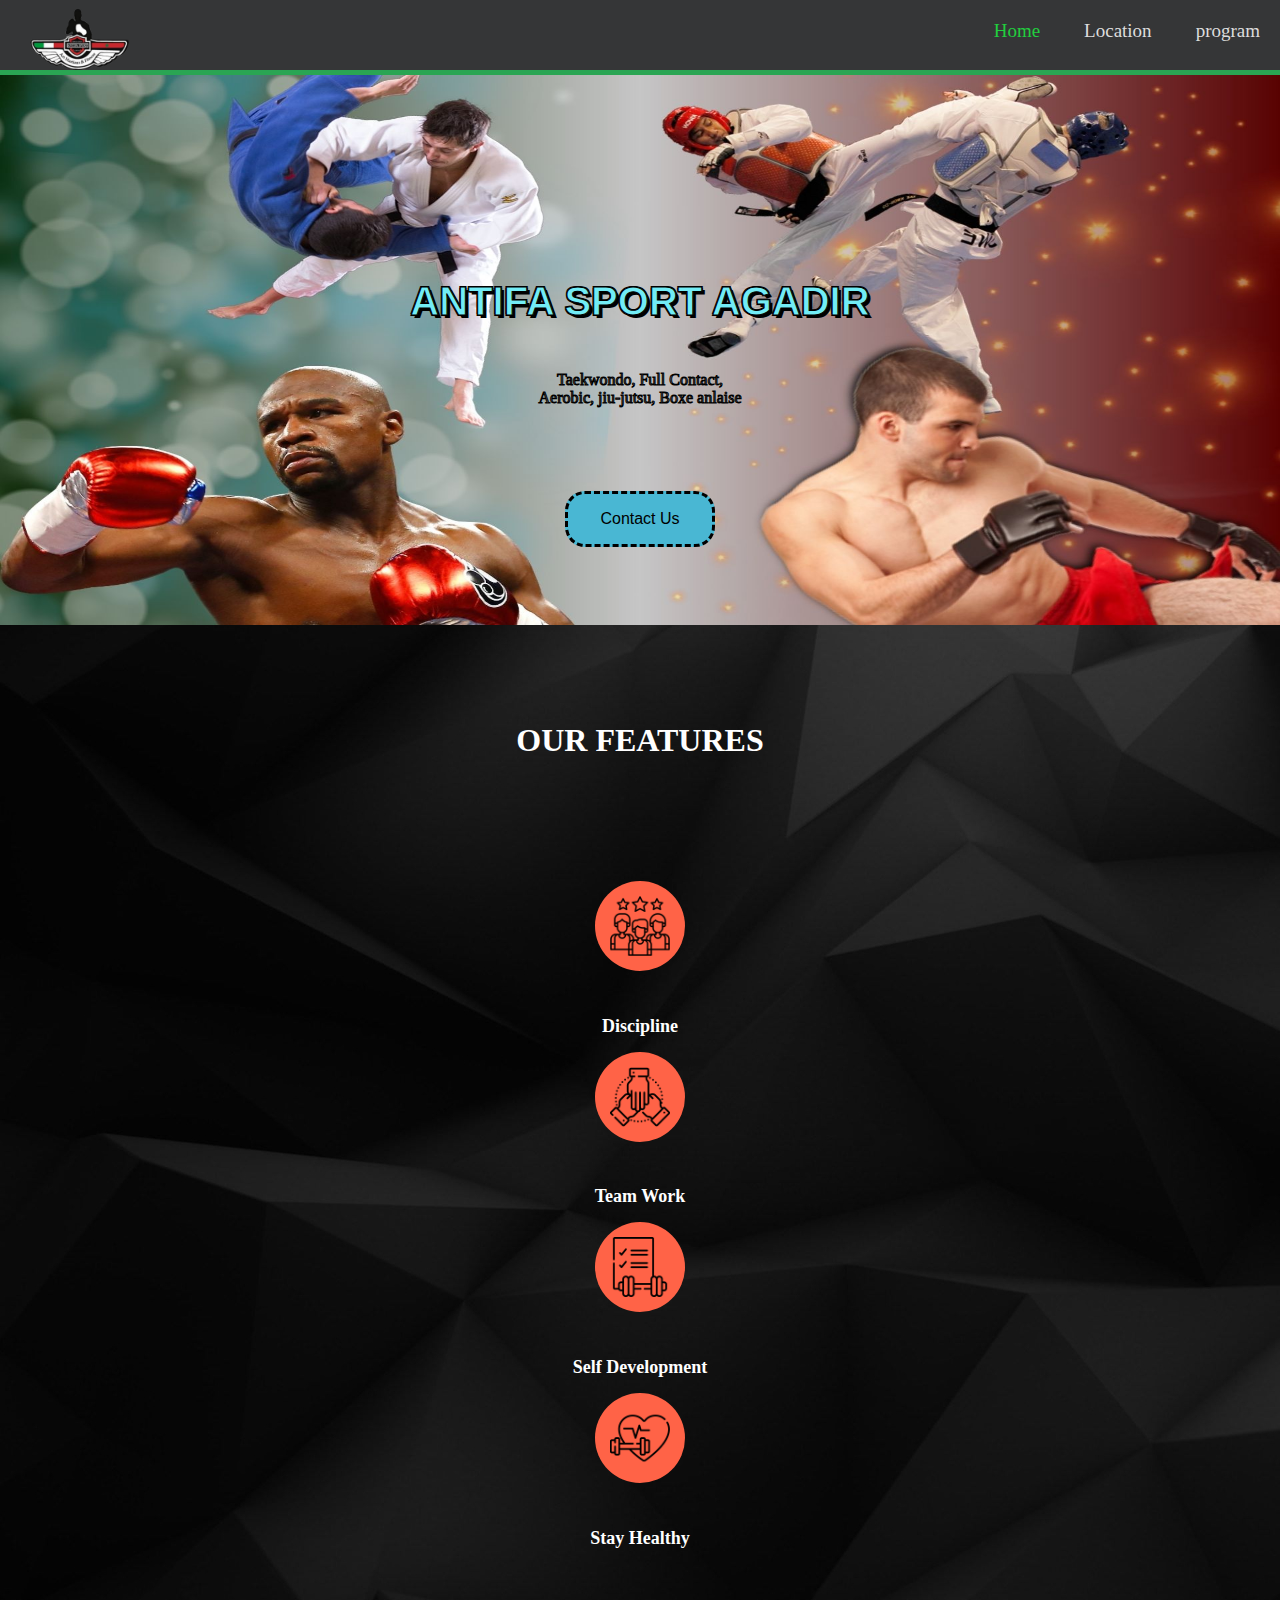
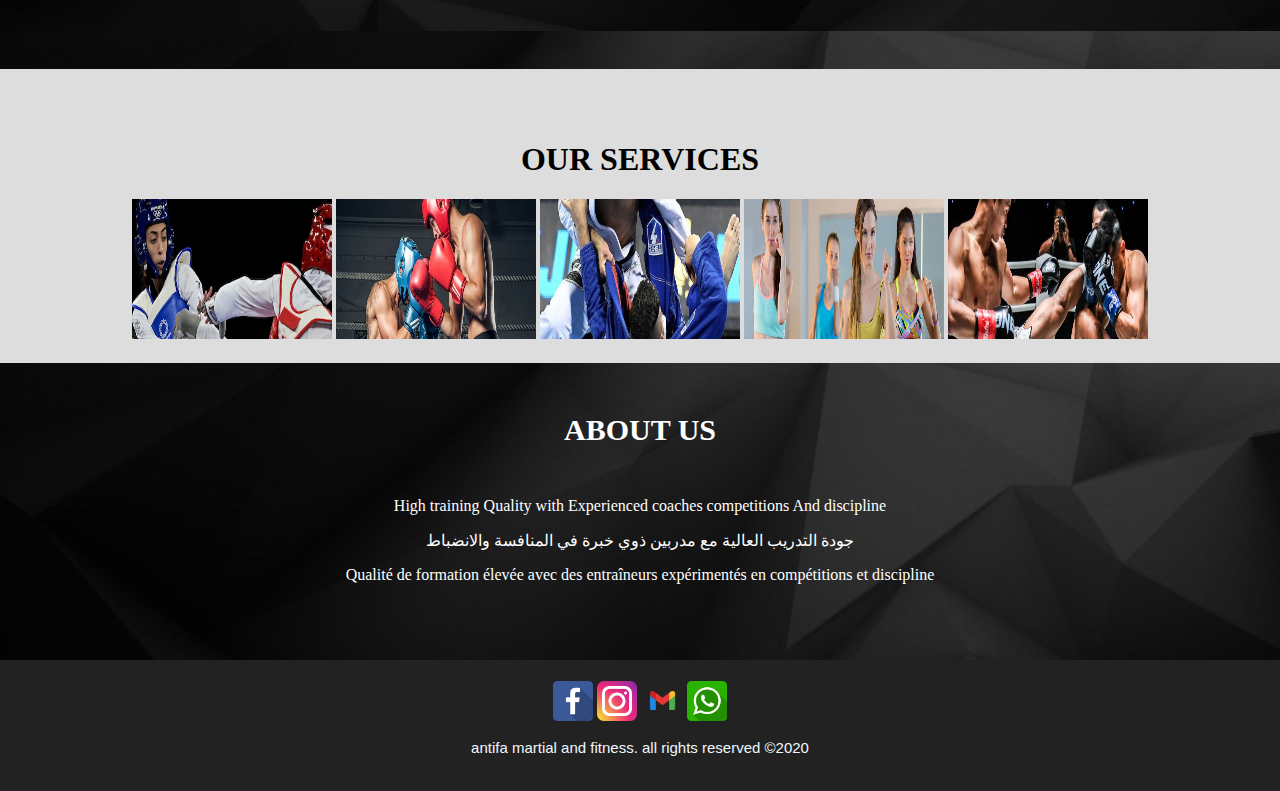
==== index.html @ 759c75d9 "Add files via upload" ====
<!DOCTYPE html>
<html lang="en">
    <head>
        <meta charset="utf-8" />
        <meta name="viewport" content="width=device-width, initial-scale=1.0">
        <title>Antifa martial art</title>
        <link rel="stylesheet" href="style.css" />
    </head>
      <header>
        <div class="navigator">
          <div id="brand">
            <img src="antifa logo.png">
          </div>
          <nav>
            <ul>
              <li id="point">.</li>
              <li><a href="index.html" class="home">Home</a></li>
              <li><a href="https://www.google.com/maps/place/Association+Antifa+Sport.arts+Martiaux/@30.4280939,-9.5553813,945m/data=!3m1!1e3!4m6!3m5!1s0xdb3b7ccee2518c5:0xb1003c17f84c1748!8m2!3d30.4282208!4d-9.5556214!16s%2Fg%2F11h01wq8ck?entry=ttu" target="_blank">Location</a></li>
              <li><a href="program.html">program</a></li>
            </ul>
          </nav>
        </div>
      </header>
      <body class="main-image">
        <div class="glow">
        <img src="Antifa.jpg" class="kid-kick" alt="kid-kick"/>
        <h1>Antifa Sport Agadir</h1>
        <p>Taekwondo, Full Contact, <br>Aerobic, jiu-jutsu, Boxe anlaise</p>
        </div>   
        <a href="contact_us.html" ><button class="btn">Contact Us</button></a><br>
        
      
      </body>
      <body>
        <section>
          <div class="features">
            <div class="features-content">
              <h1>Our Features</h1>
            </div>
            <div class="our-features">
              <div class="col">
                <div class="features-img">
                  <img src="team.png" alt="" >
                </div>
                <h2>Discipline</h2>
              </div>
              <div class="col">
                <div class="features-img">
                  <img src="united.png" alt="" >
                </div>
                <h2>Team Work</h2>
              </div>
              <div class="col">
                <div class="features-img">
                  <img src="training.png" alt="" >
                </div>
                <h2>Self Development</h2>
              </div>
              <div class="col">
                <div class="features-img">
                  <img src="dumbbell.png" alt="" >
                </div>
                <h2>Stay Healthy</h2>
              </div>
  
            </div>
          </div>
        </section>
      </body>

    <body>
      <div class="services">
        <h1>Our Services</h1>
        <img src="competitions.png" alt="taekwondo" >
        <img src="2-boxeurs-1.jpg" alt="box" >
        <img src="_LC57559.jpg" alt="jiu-jutsu" >
        <img src="aerobic.jpg" alt="aerobic" >
        <img src="image-2-1200x800.jpg" alt="full-contact" >

      </div>
    
    </body>
    <section class="about">
      <h1>About Us</h1>
      <p>High training Quality with Experienced coaches competitions And discipline</p>
      <p>جودة التدريب العالية مع مدربين ذوي خبرة في المنافسة والانضباط</p>
      <p>Qualité de formation élevée avec des entraîneurs expérimentés en compétitions et discipline</p>
    </section>
    <footer>
      </section>
      <span><a href="https://www.facebook.com/antifasportagadir" target="_blank"><img src="facebook_icon-icons.com_53612.png" height="40"/></a></span>
      <span><a href="https://www.instagram.com/Antifasportagadir?fbclid=IwAR3iueIXgjaulP9IoSpDu9eFntaBXbZ5-ULc7DLNUVYLTxCJj8kqEUOf7IE" target="_blank"><img src="iconfinder-social-media-applications-3instagram-4102579_113804.png" height="40"></a></span>
      <span><a href="mailto:antifasportagadir@gmail.com"><img src="google_mail_gmail_logo_icon_159346.png" height="41"></a></span>
      <span><a href="https://api.whatsapp.com/send?phone=212615246714" target="_blank" ><img src="whatsapp_icon-icons.com_53606.png" height="40" ></a></span>
      <p>antifa martial and fitness. all rights reserved &copy;2020</p>
    </footer>    
</html>
---- style.css ----
.main-image{
  text-align: center;

}

.kid-kick{
  width: 100%;
  height: 550px;
  
}
.main-image{
  position: relative;
}

.glow h1{
  display: flex;
  justify-content: center;
  flex-direction: column;
  align-items: center;
  position: relative;
  margin-top: -400px;
  padding-bottom: 90px;
  font-size: 40px;
  font-family: 'Gill Sans', 'Gill Sans MT', Calibri, 'Trebuchet MS', sans-serif;
  -webkit-text-stroke: 1px black;
   color: rgb(114, 236, 245);
   text-shadow:
       3px 3px 0 #000,
     -1px -1px 0 #000,  
      1px -1px 0 #000,
      -1px 1px 0 #000,
       1px 1px 0 #000;
}
.glow p{
  margin-top: -70px;
  padding-bottom: 10px;
  -webkit-text-stroke: 1px rgb(0, 0, 0);
  height: 90px;
  color: #868686;
}

.btn{
  background-color: #49b7d3;
  border: none;
  color: black;
  padding: 16px 32px;
  text-align: center;
  font-size: 16px;
  margin: 4px 2px;
  transition: 0.3s;
  cursor: pointer;
  border-radius: 20px;
  border-style: dashed;
}

.btn:hover {
  background-color: #39b14d;
  color:#ffffff;
}


/* width */
::-webkit-scrollbar {
  width: 7px;
}

/* Track */
::-webkit-scrollbar-track {
  box-shadow: inset 0 0 5px grey; 
  border-radius: 10px;
}
 
/* Handle */
::-webkit-scrollbar-thumb {
  background: rgb(23, 141, 52); 
  border-radius: 10px;
}

/* Handle on hover */
::-webkit-scrollbar-thumb:hover {
  background: #dd1b1b; 
}

body{
  padding: 0;
  margin: 0;
  background-color: #ddd;
}

ul{
  margin: 0;
  padding: 0;
  float: right;
}

header{
  color: #ddd;
  background: #353637;
  padding-top: 20px;
  min-height: 50px;
  border-bottom: #2aa553 5px solid;
}

header a {
  color: #ddd;
  text-decoration: none; 
  font-size: 19px;
}
header .home{
  color: #21ce3e;
}

header li{
  display: inline;
  padding: 0 20px 0 20px;
}

header #brand img{
  margin: -50px 30px;
  height: 100px;
  float: left;
  width: auto;

}

ul #point{
  color: #353637;
}

header a:hover{
  color: #21ce3e;
} 

.services{
  text-align: center;
  justify-content: center;
}
.services img{
  height: 140px;
  width: 200px;
}


.services img:hover{
  filter: grayscale(0);
  cursor: pointer;
  transform: scale(1.1);
}

.span #a-img{
  justify-content: space-between;
  cursor: pointer;
  
}

.about{
  background-color: black;
  color: #ffffff;
  padding-bottom: 60px;
  background-image: url(wallpaperflare.com_wallpaper.jpg);

}
.about h1{
  font-family:Cambria, Cochin, Georgia, Times, 'Times New Roman', serif;
  font-size: 30px;
  padding-bottom: 30px;
}

body h1{
  font-size: 32px;
  text-transform: uppercase;
  padding-top: 50px;

}

/*.................our features....................*/
.features{
  background-color: black;
  padding-bottom: 5px;
  padding-top: 100px;
  padding-left: 100px;
  padding-right: 100px;
  text-align: center;
  background-image: url(wallpaperflare.com_wallpaper.jpg);
}

.features h1{
  color: white;
  text-align: center;
  text-transform: uppercase;
}

.features h2{
  color: white;
  text-align: center;
  font-size: 18px;
}

.our-features{
  display: block;
  justify-content: space-between;
  align-items: center;
  padding-bottom: 100px;
  padding-top: 100px;
  padding-right: 15px;
  padding-left: 15px;

}

.our-features .col{
  padding-left: 20px;
  padding-right: 20px;
  text-align: center;
  justify-content: center;
}

.features-img{
  height: 90px;
  width: 90px;
  border-radius: 50%;
  display: inline-block;
  background-color: tomato;
  transition: all 0.3s;
  margin-bottom: 30px;
}

.features-img img{
  height: 60px;
  width: 60px;
  margin-top: 15px;
}








footer{
  padding: 20px;
  margin-top: 20px;
  color: aliceblue;
  background-color: rgb(34, 34, 34);
  text-align: center;
  font-size: 15px;
  font-family: 'Segoe UI', Tahoma, Geneva, Verdana, sans-serif;
  margin-top: 0px;

}
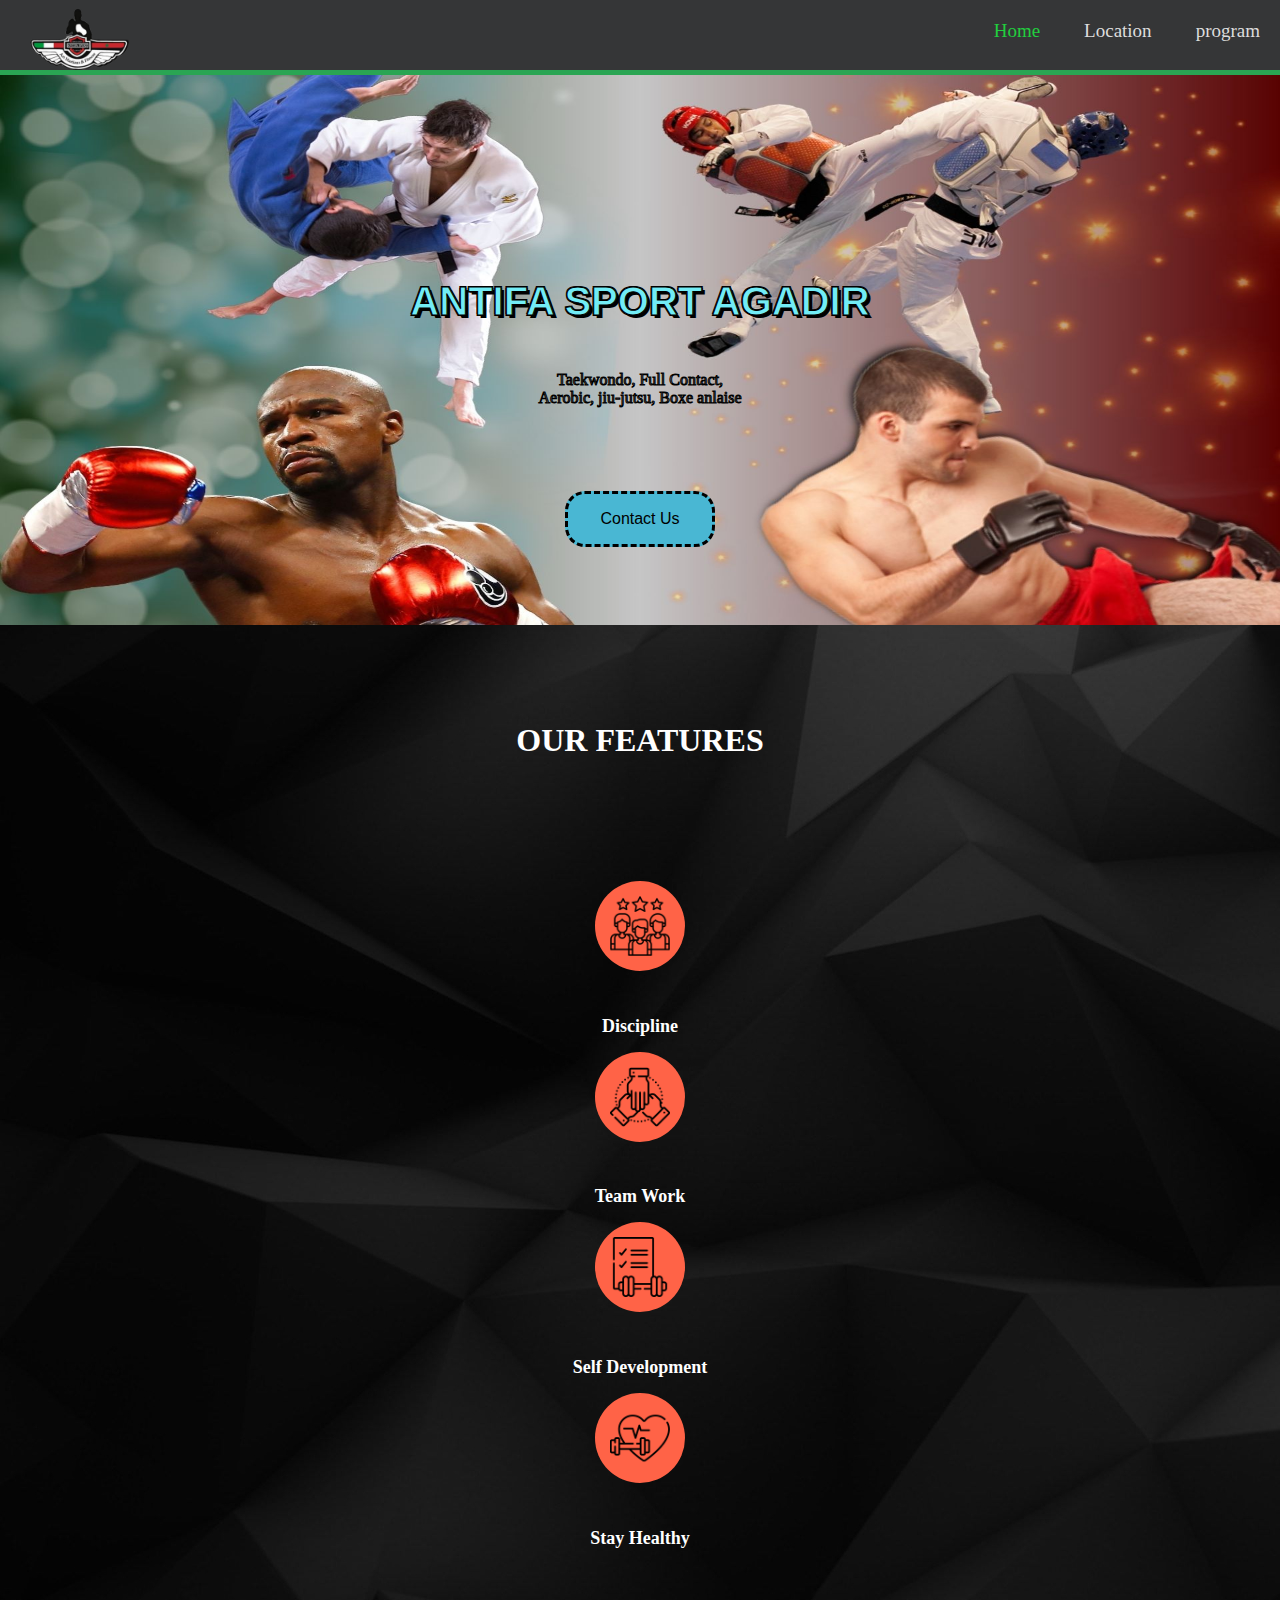
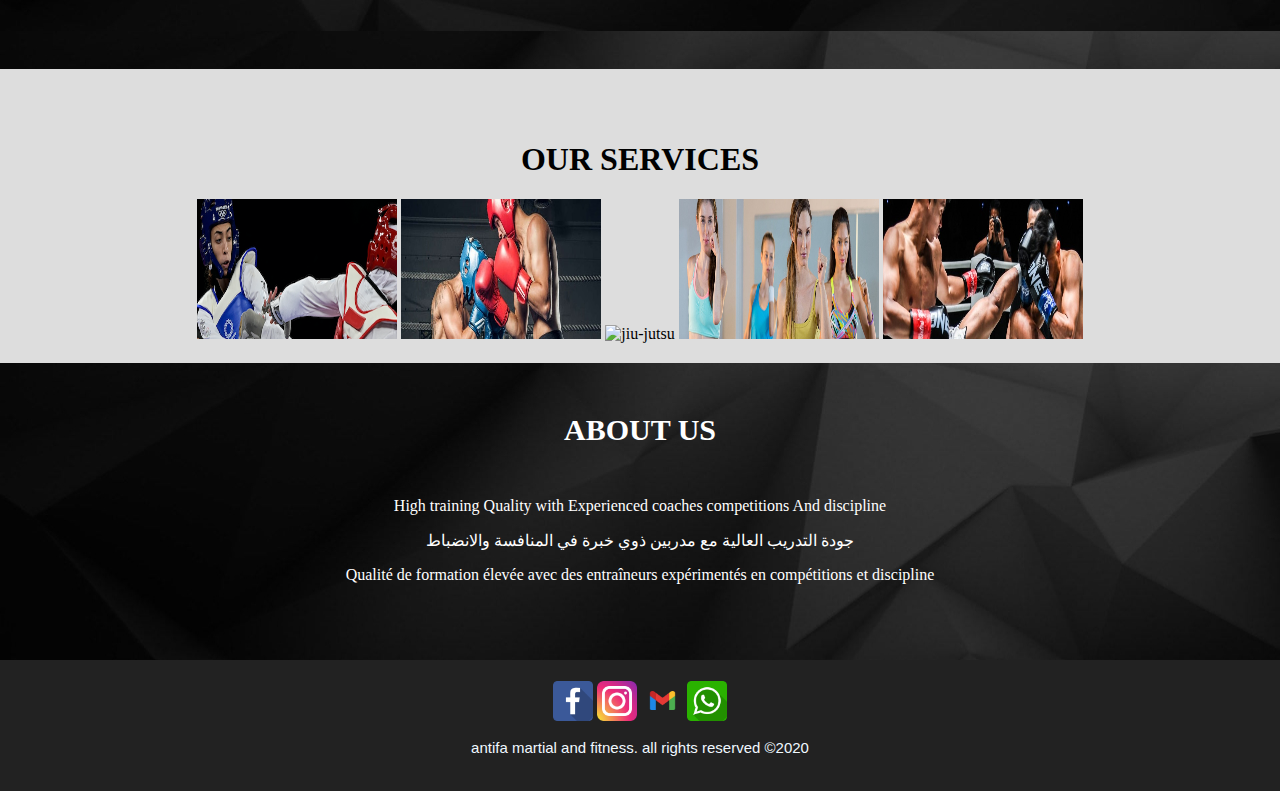
==== commit 71fc1934: "i changed the name of jiu-jitsu's image" ====
--- a/index.html
+++ b/index.html
@@ -73,7 +73,7 @@
         <h1>Our Services</h1>
         <img src="competitions.png" alt="taekwondo" >
         <img src="2-boxeurs-1.jpg" alt="box" >
-        <img src="_LC57559.jpg" alt="jiu-jutsu" >
+        <img src="jiu jitsu.jpg" alt="jiu-jutsu" >
         <img src="aerobic.jpg" alt="aerobic" >
         <img src="image-2-1200x800.jpg" alt="full-contact" >
 
